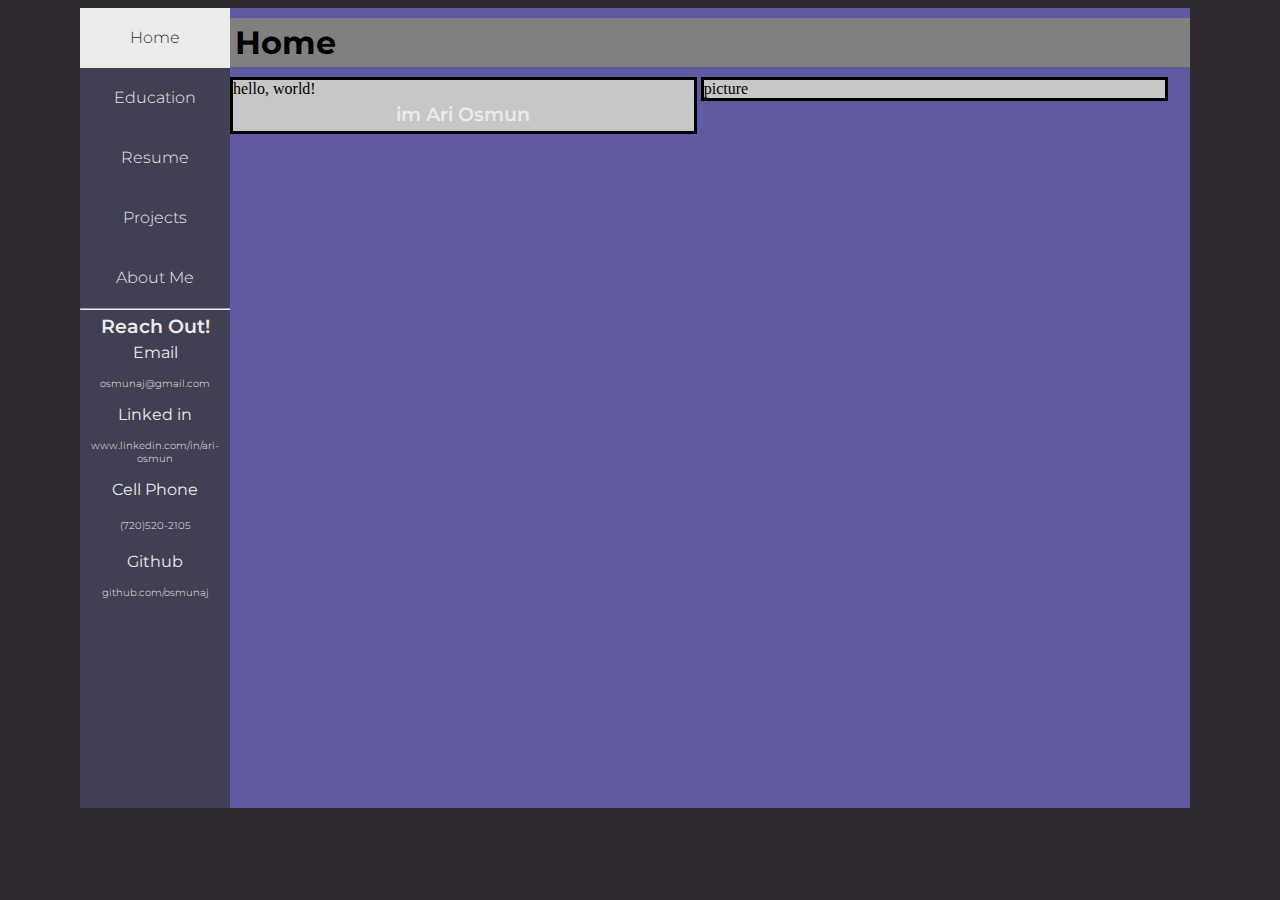
==== index.html @ 743184b4 "switched to using jquery instead of h3 for sidebar rendering, fixed sidebar highlight, formatting ch" ====
<html>

    <head>
        <link rel="stylesheet" href="/style/style_main.css">
        <link rel="stylesheet" href="/style/box.css">
    </head>

    <body>
        <!-- <div w3-include-html="/templates/sidebar.html" class="left-sidebar"></div> -->
        <div id="sidebar" class="left-sidebar"></div>

        <div class="main">
            <header>
                <h1>Home</h1>
            </header>
            <!-- <img loading="lazy" 
                src="/images/circle-removebg.png" 
                alt="Ari wearing business casual clothing." 
                class="portrait"
                > -->

            <div class="box half_box" >
                <p>hello, world!</p>
                <h3>im Ari Osmun</h3>
            </div>
            <div class="box half_box">
                picture
            </div>
            
        </div>
        <script src="/scripts/jquery-3.7.1.min.js"></script>
        <script> $(function(){$("#sidebar").load("/templates/sidebar.html");});</script>
    </body>
</html>
---- style/style_main.css ----
*{

}
/* 
    Color palette:
    #30292F < Black
    #413F54
    #5F5AA2
    #355691
    #3F4045 < dark grey
    
    #ebebeb < white

*/



body{
    margin-left: 80px;
    margin-right: 80px;
    background-color: #30292F
}



h1{
    /* Title */
    text-align: left;
    padding-left: 50px;
    margin: 0px;
    padding: 5px;
    font-family: Montserrat;
    font-weight: bold;
    width: 50%;
}

h2{
    /* Subtitle */
    text-align: left;
    padding-left: 60px;
    font-family: Montserrat;
    font-style: italic;
    color: rgb(196, 196, 196);
    font-size: small;
    width: 50%;
}

.portrait{
    float: right;
    width: 40%;
    max-width: 300px;
    margin: 50px;
    transform: translateY(-140px)
}

header{
    background-color: gray;
    margin-top: 10px;
    margin-bottom: 10px;
    display: block;
}

.logo{
    display: block;
    padding: 0px;
    margin: 0px;
    border: 0px;
    float: right;
}

img{
    display: inline-block;
    align-self: center;
    width: 25%;
    
    /* border-top-left-radius: 20px;
    border-bottom-right-radius: 20px; */
}



div{
    display: inline-block;
    padding: 0px;
    margin: 0px;
    border: 0px;
    vertical-align: top;
}


.image-block{
    background-color: rgb(111, 111, 111);
    /* width: 400px;
    height: 400px; */
    align-items: center;
}

.pdf{
    width: auto;
    /* min-width: 400px;
    max-width: 800px; */
}

.main{
    background-color: #5F5AA2;
    width: calc(100% - 160px);
    display: inline-block;
    vertical-align: top;
    height: 800px;
}

.no_radius{
    border-radius: 0px;
}


@font-face {
    font-family: Montserrat;
    src: url('fonts/Montserrat/Montserrat-VariableFont_wght.ttf') format('woff2');
    font-style: normal;
    font-weight: 300 800;
}

@font-face {
    font-family: Montserrat;
    src: url('fonts/Montserrat/Montserrat-Italic-VariableFont_wght.ttf') format('woff2');
    font-style: italic;
    font-weight: 300 800;
}
---- style/box.css ----
.box{
    border: solid;
    vertical-align: top;
    background-color: rgb(199, 199, 199);
}

.half_box{
    width: 48%;
}

.box p{
    font-size: small;
    all: unset;
}
.box h1{
    all: unset;
}
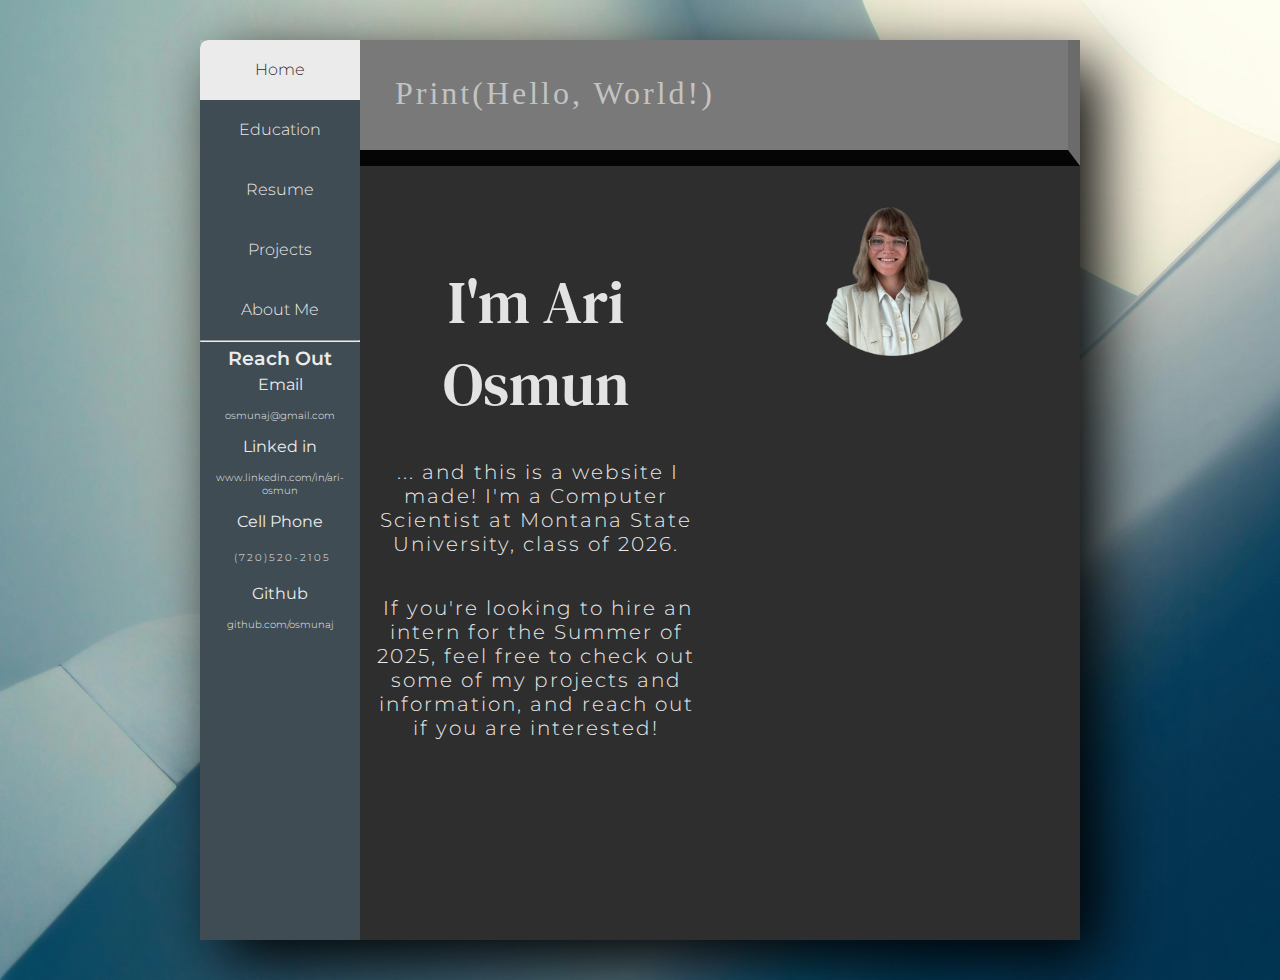
==== commit 40c2a7c1: "Changed background photo, added some text to home page, general formatting/visual additions" ====
--- a/index.html
+++ b/index.html
@@ -1,33 +1,62 @@
-<html>
-
+<html">
     <head>
         <link rel="stylesheet" href="/style/style_main.css">
         <link rel="stylesheet" href="/style/box.css">
     </head>
 
     <body>
-        <!-- <div w3-include-html="/templates/sidebar.html" class="left-sidebar"></div> -->
         <div id="sidebar" class="left-sidebar"></div>
+        <!-- <iframe src="/templates/sidebar.html" class="left-sidebar"></frame> -->
+        <main>
+            
+            <header>
+                <h1 class="code">Print(Hello, World!)</h1>
+            </header>
 
-        <div class="main">
-            <header>
-                <h1>Home</h1>
-            </header>
-            <!-- <img loading="lazy" 
+            <section>
+                <div style="width: 49%;" class="main_content_box">
+                    <h1>I'm Ari Osmun</h1>
+                    <p>... and this is a website I made! I'm a Computer Scientist at 
+                        Montana State University, class of 2026.
+                    </p>
+                    <p>
+                        If you're looking to hire an intern for the Summer of 2025, feel 
+                        free to check out some of my projects and information, and reach out 
+                        if you are interested!
+                    </p>
+                </div>
+                <div style="width: 49%;">
+                    <img loading="lazy" 
+                    src="/images/circle-removebg.png" 
+                    alt="Ari wearing business casual clothing." 
+                    class="portrait"
+                    >
+                </div>
+            </section>
+            
+
+            
+
+            <!-- <div style="width: 100%; height: 300px;">
+                
+            </div> -->
+            
+
+           
+            <!-- <div class="box half_box" >
+                <h1>I'm Ari Osmun</h1>
+            </div>
+            <div class="box half_box">
+                <img loading="lazy" 
                 src="/images/circle-removebg.png" 
                 alt="Ari wearing business casual clothing." 
                 class="portrait"
-                > -->
+                >
+            </div> -->
 
-            <div class="box half_box" >
-                <p>hello, world!</p>
-                <h3>im Ari Osmun</h3>
-            </div>
-            <div class="box half_box">
-                picture
-            </div>
             
-        </div>
+           
+        </main>
         <script src="/scripts/jquery-3.7.1.min.js"></script>
         <script> $(function(){$("#sidebar").load("/templates/sidebar.html");});</script>
     </body>
--- a/style/style_main.css
+++ b/style/style_main.css
@@ -13,15 +13,46 @@
 
 */
 
-
-
 body{
-    margin-left: 80px;
-    margin-right: 80px;
-    background-color: #30292F
-}
-
-
+    /* margin-left: 80px;
+    margin-right: 40px;
+    margin-top: 40px; */
+    margin-left: 200px;
+    
+    margin-right: 200px;
+    margin-top: 40px;
+    margin-bottom: 40px;
+    background-image: url(/images/background-4.jpg);
+    background-size: cover;
+    box-shadow: 20px 20px 60px;
+    
+}
+
+/* .main{
+    background-color: #bcb5b5;
+    width: calc(100% - 160px);
+    display: inline-block;
+    vertical-align: top;
+    height: 800px;
+} */
+
+main{
+    background-color: #2e2e2e;
+    width: calc(100% - 160px);
+    /* min-width: 600px; */
+    display: inline-block;
+    vertical-align: top;
+    height: 100vh;
+}
+
+section{
+    
+
+}
+
+section h1{
+    text-align: center;
+}
 
 h1{
     /* Title */
@@ -31,7 +62,6 @@
     padding: 5px;
     font-family: Montserrat;
     font-weight: bold;
-    width: 50%;
 }
 
 h2{
@@ -40,24 +70,59 @@
     padding-left: 60px;
     font-family: Montserrat;
     font-style: italic;
-    color: rgb(196, 196, 196);
+    /* color: rgb(196, 196, 196); */
+    
     font-size: small;
     width: 50%;
 }
 
+h3{
+    font-family: Montserrat;
+}
+
+p{
+    font-family: Montserrat;
+    font-size: 20px;
+    padding: 10px;
+    letter-spacing: 2px;
+    text-indent: 4px;
+}
+
+
+.code{
+    font-family: SourceCodePro !important;
+    font-style: normal;
+    font-weight: 300;
+    color: rgb(195, 195, 195);
+    /* color: #008000; */
+    letter-spacing: 3px;
+}
+
 .portrait{
-    float: right;
-    width: 40%;
-    max-width: 300px;
-    margin: 50px;
-    transform: translateY(-140px)
+    float: center;
+    display: block;
+    margin-left: auto;
+    margin-right: auto;
+    width: 50%;
+    min-width: 200px;
+   
+    /* transform: translateY(-100px); */
+    /* background-color: rgb(48, 48, 48);
+    border-radius: 50%; */
+
 }
 
 header{
-    background-color: gray;
-    margin-top: 10px;
+    background-color: rgb(121, 121, 121);
+    margin-top: 0px;
     margin-bottom: 10px;
+    padding-left: 30px;
+    padding-top: 30px;
+    height: 80px;
     display: block;
+    
+    border-bottom: solid 16px #050505;
+    border-right: solid 12px #6b6b6b;
 }
 
 .logo{
@@ -77,8 +142,6 @@
     border-bottom-right-radius: 20px; */
 }
 
-
-
 div{
     display: inline-block;
     padding: 0px;
@@ -101,13 +164,6 @@
     max-width: 800px; */
 }
 
-.main{
-    background-color: #5F5AA2;
-    width: calc(100% - 160px);
-    display: inline-block;
-    vertical-align: top;
-    height: 800px;
-}
 
 .no_radius{
     border-radius: 0px;
@@ -128,5 +184,50 @@
     font-weight: 300 800;
 }
 
-
-
+@font-face {
+    font-family: SourceCodePro;
+    src: url('fonts/Source_Code_Pro/SourceCodePro-VariableFont_wght.ttf') format('woff2');
+    font-style: normal;
+    font-weight: 300 800;
+}
+
+@font-face {
+    font-family: SourceCodePro;
+    src: url('/fonts/Source_Code_Pro/SourceCodePro-Italic-VariableFont_wght.ttf');
+    font-style: italic;
+    font-weight: 300 800;
+
+}
+
+
+@font-face {
+    font-family: Schibsted_Grotesk;
+    src: url('/fonts/Schibsted_Grotesk/SchibstedGrotesk-VariableFont_wght.ttf');
+    font-style: normal;
+    font-weight: 300 800;
+}
+
+@font-face {
+    font-family: Schibsted_Grotesk;
+    src: url('/fonts/Schibsted_Grotesk/SchibstedGrotesk-Italic-VariableFont_wght.ttf');
+    font-style: italic;
+    font-weight: 300 800;
+}
+
+@font-face {
+    font-family: DM_Serif;
+    src: url('/fonts/DM_Serif_Text/DMSerifText-Regular.ttf');
+    font-style: normal;
+    font-weight: 300 800;
+}
+
+
+@font-face {
+    font-family: DM_Serif;
+    src: url('/fonts/DM_Serif_Text/DMSerifText-Italic.ttf');
+    font-style: italic;
+    font-weight: 300 800;
+}
+
+
+
--- a/style/box.css
+++ b/style/box.css
@@ -1,17 +1,38 @@
+
+
 .box{
     border: solid;
     vertical-align: top;
     background-color: rgb(199, 199, 199);
 }
 
+.main_content_box{
+    height: 100hv;
+    text-align: center;
+    padding-top: 80px;
+    padding-bottom: 80px;
+}
+
+.main_content_box h1{
+    font-size: 60px;
+    font-family: DM_Serif;
+    color: rgb(227, 227, 227);
+}
+
 .half_box{
-    width: 48%;
+    width: 40%;
+    border: none;
+    box-shadow: 2px 2px 4px;
+    display: inline-block;
+    margin: 20px;
+    background-color: #a9bdcb;
 }
 
 .box p{
     font-size: small;
-    all: unset;
 }
 .box h1{
-    all: unset;
-}+    font-family: Montserrat;
+    font-weight: bold;
+    font-size: 35px;
+}
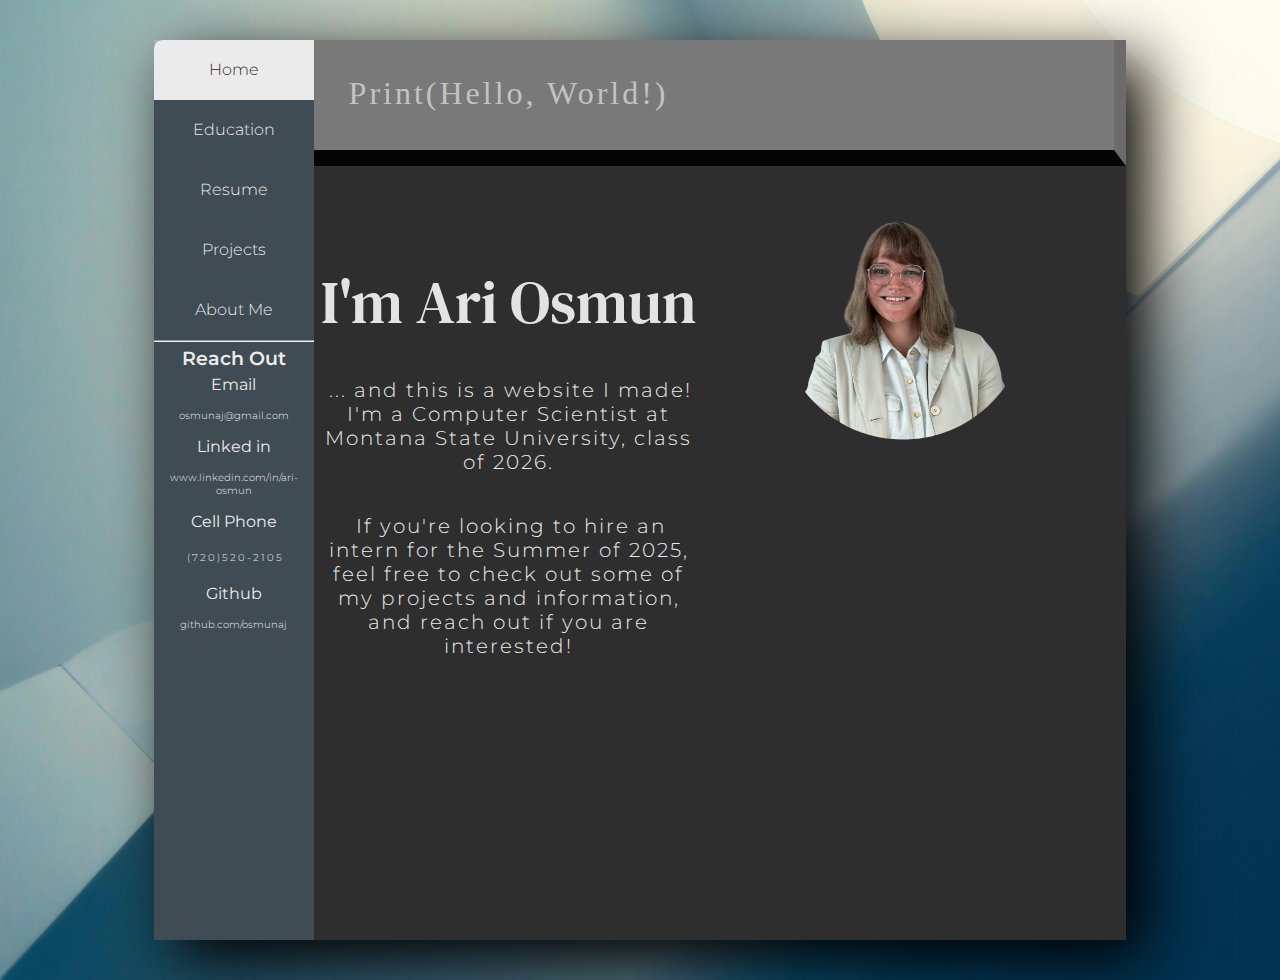
==== commit efc49c40: "Fixed Margin" ====
--- a/index.html
+++ b/index.html
@@ -14,7 +14,7 @@
             </header>
 
             <section>
-                <div style="width: 49%;" class="main_content_box">
+                <div class="main_content_box half_box">
                     <h1>I'm Ari Osmun</h1>
                     <p>... and this is a website I made! I'm a Computer Scientist at 
                         Montana State University, class of 2026.
@@ -25,7 +25,7 @@
                         if you are interested!
                     </p>
                 </div>
-                <div style="width: 49%;">
+                <div class="half_box">
                     <img loading="lazy" 
                     src="/images/circle-removebg.png" 
                     alt="Ari wearing business casual clothing." 
--- a/style/style_main.css
+++ b/style/style_main.css
@@ -1,6 +1,4 @@
-*{
-
-}
+
 /* 
     Color palette:
     #30292F < Black
@@ -17,9 +15,15 @@
     /* margin-left: 80px;
     margin-right: 40px;
     margin-top: 40px; */
-    margin-left: 200px;
-    
-    margin-right: 200px;
+
+
+    /* margin-left: 200px;
+    
+    margin-right: 200px; */
+
+    margin-left: 12%;
+    margin-right: 12%;
+
     margin-top: 40px;
     margin-bottom: 40px;
     background-image: url(/images/background-4.jpg);
@@ -43,11 +47,6 @@
     display: inline-block;
     vertical-align: top;
     height: 100vh;
-}
-
-section{
-    
-
 }
 
 section h1{
@@ -103,7 +102,7 @@
     display: block;
     margin-left: auto;
     margin-right: auto;
-    width: 50%;
+    width: 75%;
     min-width: 200px;
    
     /* transform: translateY(-100px); */
--- a/style/box.css
+++ b/style/box.css
@@ -20,12 +20,9 @@
 }
 
 .half_box{
-    width: 40%;
+    width: 48%;
     border: none;
-    box-shadow: 2px 2px 4px;
     display: inline-block;
-    margin: 20px;
-    background-color: #a9bdcb;
 }
 
 .box p{
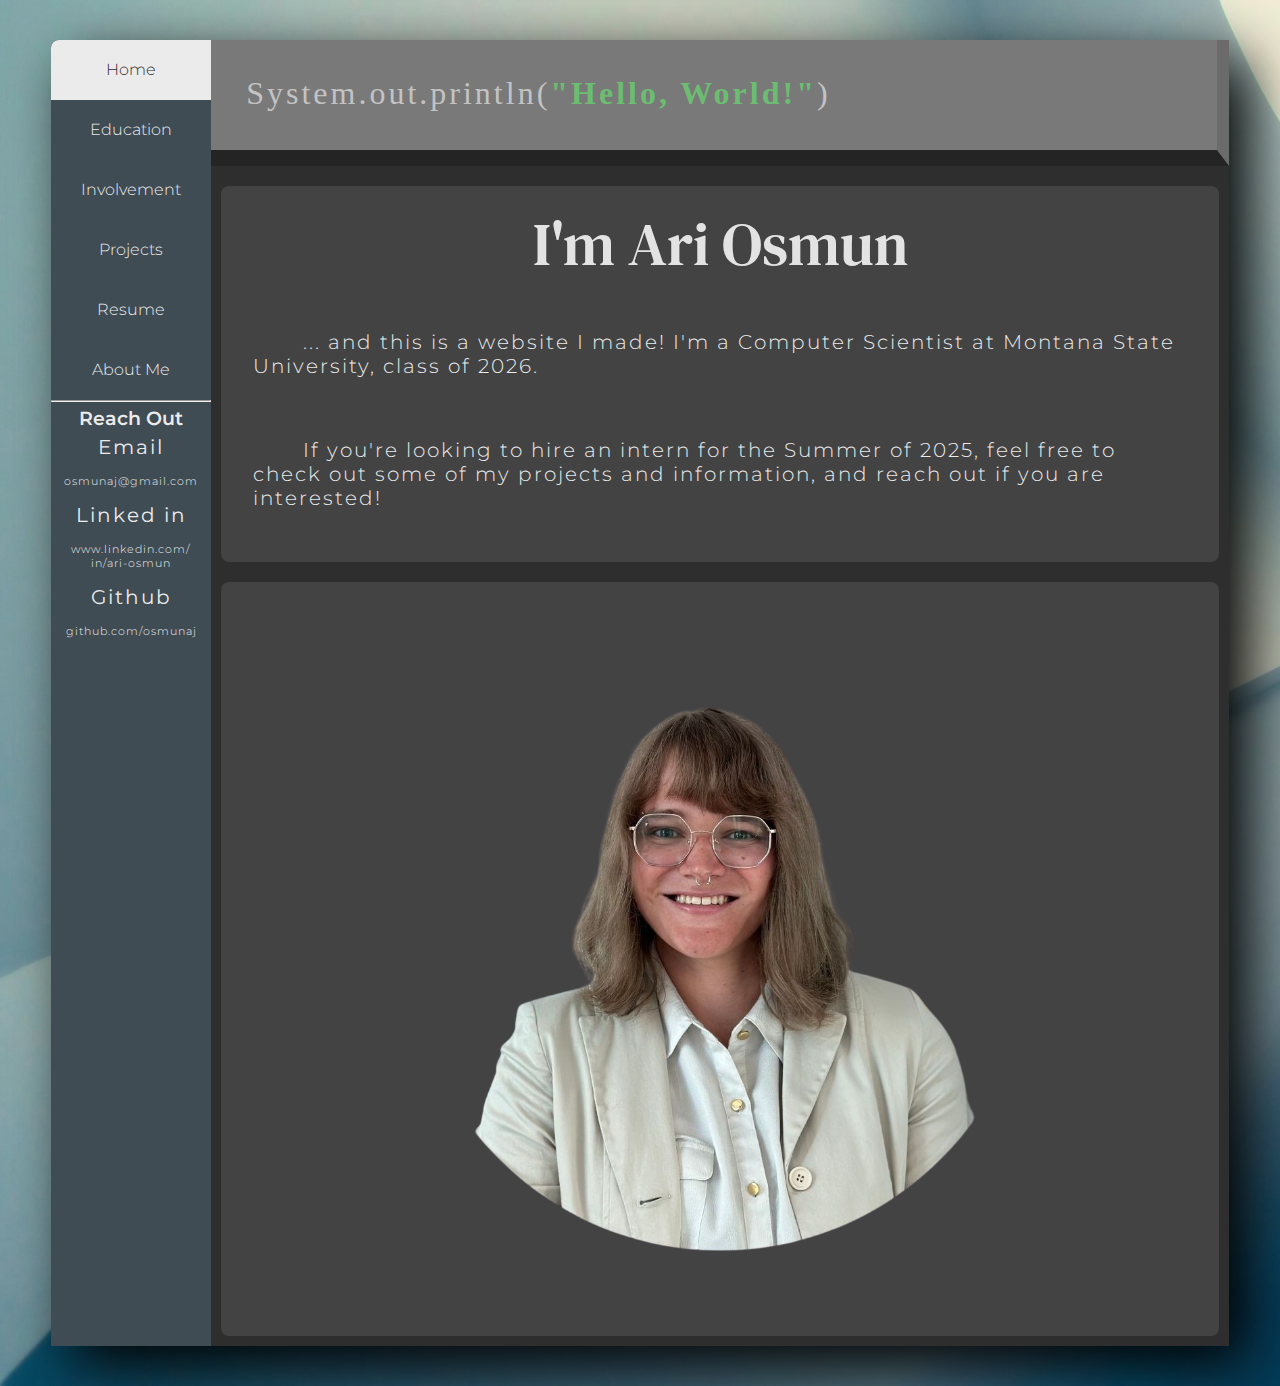
==== commit 31523710: "Content changes, made margin change based off screen size for visibility" ====
--- a/index.html
+++ b/index.html
@@ -1,7 +1,9 @@
-<html">
+<html>
     <head>
         <link rel="stylesheet" href="/style/style_main.css">
-        <link rel="stylesheet" href="/style/box.css">
+        <link rel="stylesheet" href="/style/boxes.css">
+        <script src="/scripts/jquery-3.7.1.min.js"></script>
+        <script> $(function(){$("#sidebar").load("/templates/sidebar.html");});</script>
     </head>
 
     <body>
@@ -10,11 +12,12 @@
         <main>
             
             <header>
-                <h1 class="code">Print(Hello, World!)</h1>
+                <h1 class="code">System.out.println(<span class="orange_code">"Hello, World!"</span>)</h1>
+                
             </header>
 
             <section>
-                <div class="main_content_box half_box">
+                <div class="main_content_box half_box" >
                     <h1>I'm Ari Osmun</h1>
                     <p>... and this is a website I made! I'm a Computer Scientist at 
                         Montana State University, class of 2026.
@@ -32,6 +35,7 @@
                     class="portrait"
                     >
                 </div>
+                
             </section>
             
 
@@ -57,7 +61,6 @@
             
            
         </main>
-        <script src="/scripts/jquery-3.7.1.min.js"></script>
-        <script> $(function(){$("#sidebar").load("/templates/sidebar.html");});</script>
+        
     </body>
 </html>--- a/style/style_main.css
+++ b/style/style_main.css
@@ -1,3 +1,12 @@
+@media only screen and (max-width: 1335px){
+    .half_box{
+        width: calc(100% - 20px)!important;
+    }
+    body{
+        margin-left: 4% !important;
+        margin-right: 4% !important;
+    }
+}
 
 /* 
     Color palette:
@@ -10,43 +19,36 @@
     #ebebeb < white
 
 */
-
+html{
+    scroll-behavior: smooth;
+    background-image: url(/images/background-4.jpg);
+    background-size: cover;
+}
 body{
-    /* margin-left: 80px;
-    margin-right: 40px;
-    margin-top: 40px; */
-
-
-    /* margin-left: 200px;
-    
-    margin-right: 200px; */
+    min-width: 800px;
 
     margin-left: 12%;
     margin-right: 12%;
-
     margin-top: 40px;
     margin-bottom: 40px;
-    background-image: url(/images/background-4.jpg);
+    
     background-size: cover;
     box-shadow: 20px 20px 60px;
-    
-}
-
-/* .main{
-    background-color: #bcb5b5;
-    width: calc(100% - 160px);
-    display: inline-block;
-    vertical-align: top;
-    height: 800px;
-} */
+    background-color: #3f4c54;
+    border-top-left-radius: 8px;    
+}
+
+
 
 main{
     background-color: #2e2e2e;
     width: calc(100% - 160px);
-    /* min-width: 600px; */
+    
     display: inline-block;
     vertical-align: top;
-    height: 100vh;
+    min-height: fit-content;
+    height: 100%;
+    
 }
 
 section h1{
@@ -55,7 +57,7 @@
 
 h1{
     /* Title */
-    text-align: left;
+    text-align: center;
     padding-left: 50px;
     margin: 0px;
     padding: 5px;
@@ -68,8 +70,10 @@
     text-align: left;
     padding-left: 60px;
     font-family: Montserrat;
-    font-style: italic;
-    /* color: rgb(196, 196, 196); */
+    text-align: center;
+    font-style: italic;
+    font-weight: 100;
+    color: rgb(141, 141, 141);
     
     font-size: small;
     width: 50%;
@@ -79,16 +83,38 @@
     font-family: Montserrat;
 }
 
+h5{
+    text-align: center;
+    color: #ebebeb;
+    font-size: 25px;
+    font-weight: 100;
+    
+}
+
+p,li{
+    font-weight: 200;
+    color: #ebebeb;
+    text-align: left;
+    font-family: Montserrat;
+    font-size: 20px;
+    padding: 20px;
+    letter-spacing: 2px;
+}
 p{
-    font-family: Montserrat;
-    font-size: 20px;
-    padding: 10px;
-    letter-spacing: 2px;
-    text-indent: 4px;
-}
+    text-indent: 50px;
+}
+
+li{
+    margin-left: 100px;
+    padding: 5px;
+    text-align: left;
+    list-style-type: square;
+}
+
 
 
 .code{
+    text-align: left;
     font-family: SourceCodePro !important;
     font-style: normal;
     font-weight: 300;
@@ -96,6 +122,9 @@
     /* color: #008000; */
     letter-spacing: 3px;
 }
+
+.orange_code{color: #6cbd71;font-weight: bold;}
+
 
 .portrait{
     float: center;
@@ -104,12 +133,10 @@
     margin-right: auto;
     width: 75%;
     min-width: 200px;
-   
-    /* transform: translateY(-100px); */
-    /* background-color: rgb(48, 48, 48);
-    border-radius: 50%; */
-
-}
+
+}
+
+
 
 header{
     background-color: rgb(121, 121, 121);
@@ -120,17 +147,10 @@
     height: 80px;
     display: block;
     
-    border-bottom: solid 16px #050505;
+    border-bottom: solid 16px #242424;
     border-right: solid 12px #6b6b6b;
 }
 
-.logo{
-    display: block;
-    padding: 0px;
-    margin: 0px;
-    border: 0px;
-    float: right;
-}
 
 img{
     display: inline-block;
--- a/style/boxes.css
+++ b/style/boxes.css
@@ -0,0 +1,55 @@
+
+
+.box{
+    border: solid;
+    vertical-align: top;
+    background-color: rgb(199, 199, 199);
+}
+
+.main_content_box{
+    height: 100hv;
+    text-align: center;
+    padding-top: 80px;
+    padding-bottom: 80px;
+}
+
+.main_content_box h1{
+    font-size: 60px;
+    font-family: DM_Serif;
+    color: rgb(227, 227, 227);
+}
+
+.half_box{
+    display: inline-block;
+    box-sizing: border-box;
+    float:left;
+    
+    
+    margin: 10px;
+
+    width: calc(50% - 20px);
+    min-width: 400px;
+    border-radius: 8px;
+    padding: 12px;
+    
+
+    border: none;
+    
+    background-color: rgb(67, 67, 67);
+    
+}
+
+.half_box h1{
+    font-size: 60px;
+    font-family: DM_Serif;
+    color: rgb(227, 227, 227);
+}
+
+.box p{
+    font-size: small;
+}
+.box h1{
+    font-family: Montserrat;
+    font-weight: bold;
+    font-size: 35px;
+}
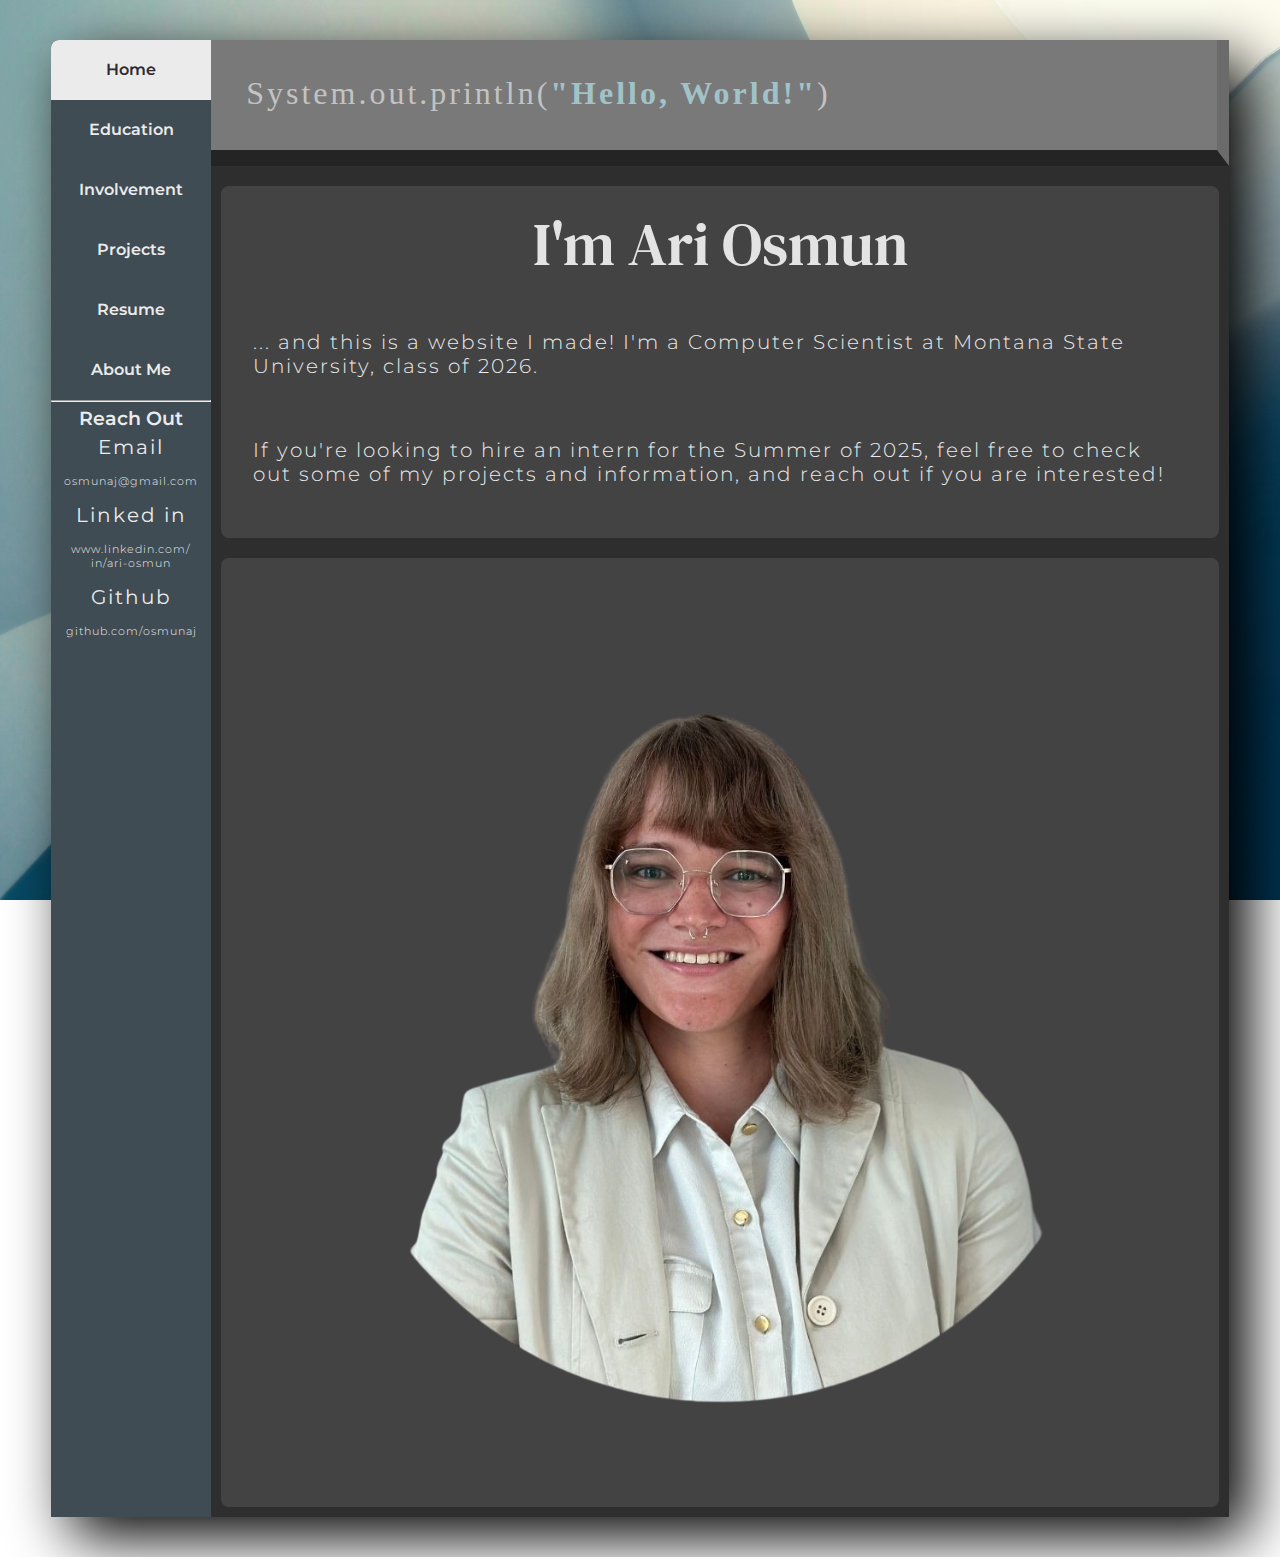
==== commit 9a9afab3: "Rename update_sidebar to script.js" ====
--- a/index.html
+++ b/index.html
@@ -17,7 +17,7 @@
             </header>
 
             <section>
-                <div class="main_content_box half_box" >
+                <div class="main_content_box half_box left" >
                     <h1>I'm Ari Osmun</h1>
                     <p>... and this is a website I made! I'm a Computer Scientist at 
                         Montana State University, class of 2026.
@@ -28,7 +28,7 @@
                         if you are interested!
                     </p>
                 </div>
-                <div class="half_box">
+                <div class="half_box right">
                     <img loading="lazy" 
                     src="/images/circle-removebg.png" 
                     alt="Ari wearing business casual clothing." 
--- a/style/style_main.css
+++ b/style/style_main.css
@@ -1,6 +1,6 @@
 @media only screen and (max-width: 1335px){
     .half_box{
-        width: calc(100% - 20px)!important;
+        width: calc(100% - 20px) !important;
     }
     body{
         margin-left: 4% !important;
@@ -23,6 +23,9 @@
     scroll-behavior: smooth;
     background-image: url(/images/background-4.jpg);
     background-size: cover;
+
+    background-attachment: fixed;
+
 }
 body{
     min-width: 800px;
@@ -35,7 +38,7 @@
     background-size: cover;
     box-shadow: 20px 20px 60px;
     background-color: #3f4c54;
-    border-top-left-radius: 8px;    
+    border-top-left-radius: 8px;
 }
 
 
@@ -92,7 +95,7 @@
 }
 
 p,li{
-    font-weight: 200;
+    font-weight: 100px;
     color: #ebebeb;
     text-align: left;
     font-family: Montserrat;
@@ -101,11 +104,11 @@
     letter-spacing: 2px;
 }
 p{
-    text-indent: 50px;
+    /* text-indent: 50px; */
 }
 
 li{
-    margin-left: 100px;
+    margin-left: 150px;
     padding: 5px;
     text-align: left;
     list-style-type: square;
@@ -123,17 +126,24 @@
     letter-spacing: 3px;
 }
 
-.orange_code{color: #6cbd71;font-weight: bold;}
-
+.orange_code{color: #a1c3c8;font-weight: bold;}
 
 .portrait{
     float: center;
     display: block;
     margin-left: auto;
     margin-right: auto;
-    width: 75%;
-    min-width: 200px;
-
+    width: 95%;
+}
+
+.image{
+    float: center;
+    display: block;
+    margin-left: auto;
+    margin-right: auto;
+    width: 95%;
+    border-radius: 8px;
+    box-shadow: 6px 6px 24px #141414;   
 }
 
 
--- a/style/boxes.css
+++ b/style/boxes.css
@@ -19,10 +19,15 @@
     color: rgb(227, 227, 227);
 }
 
+.left{float: left;}
+.right{float: right;}
+
 .half_box{
+    
+    box-sizing: border-box;
     display: inline-block;
-    box-sizing: border-box;
-    float:left;
+    /* box-sizing:border-box; */
+    
     
     
     margin: 10px;
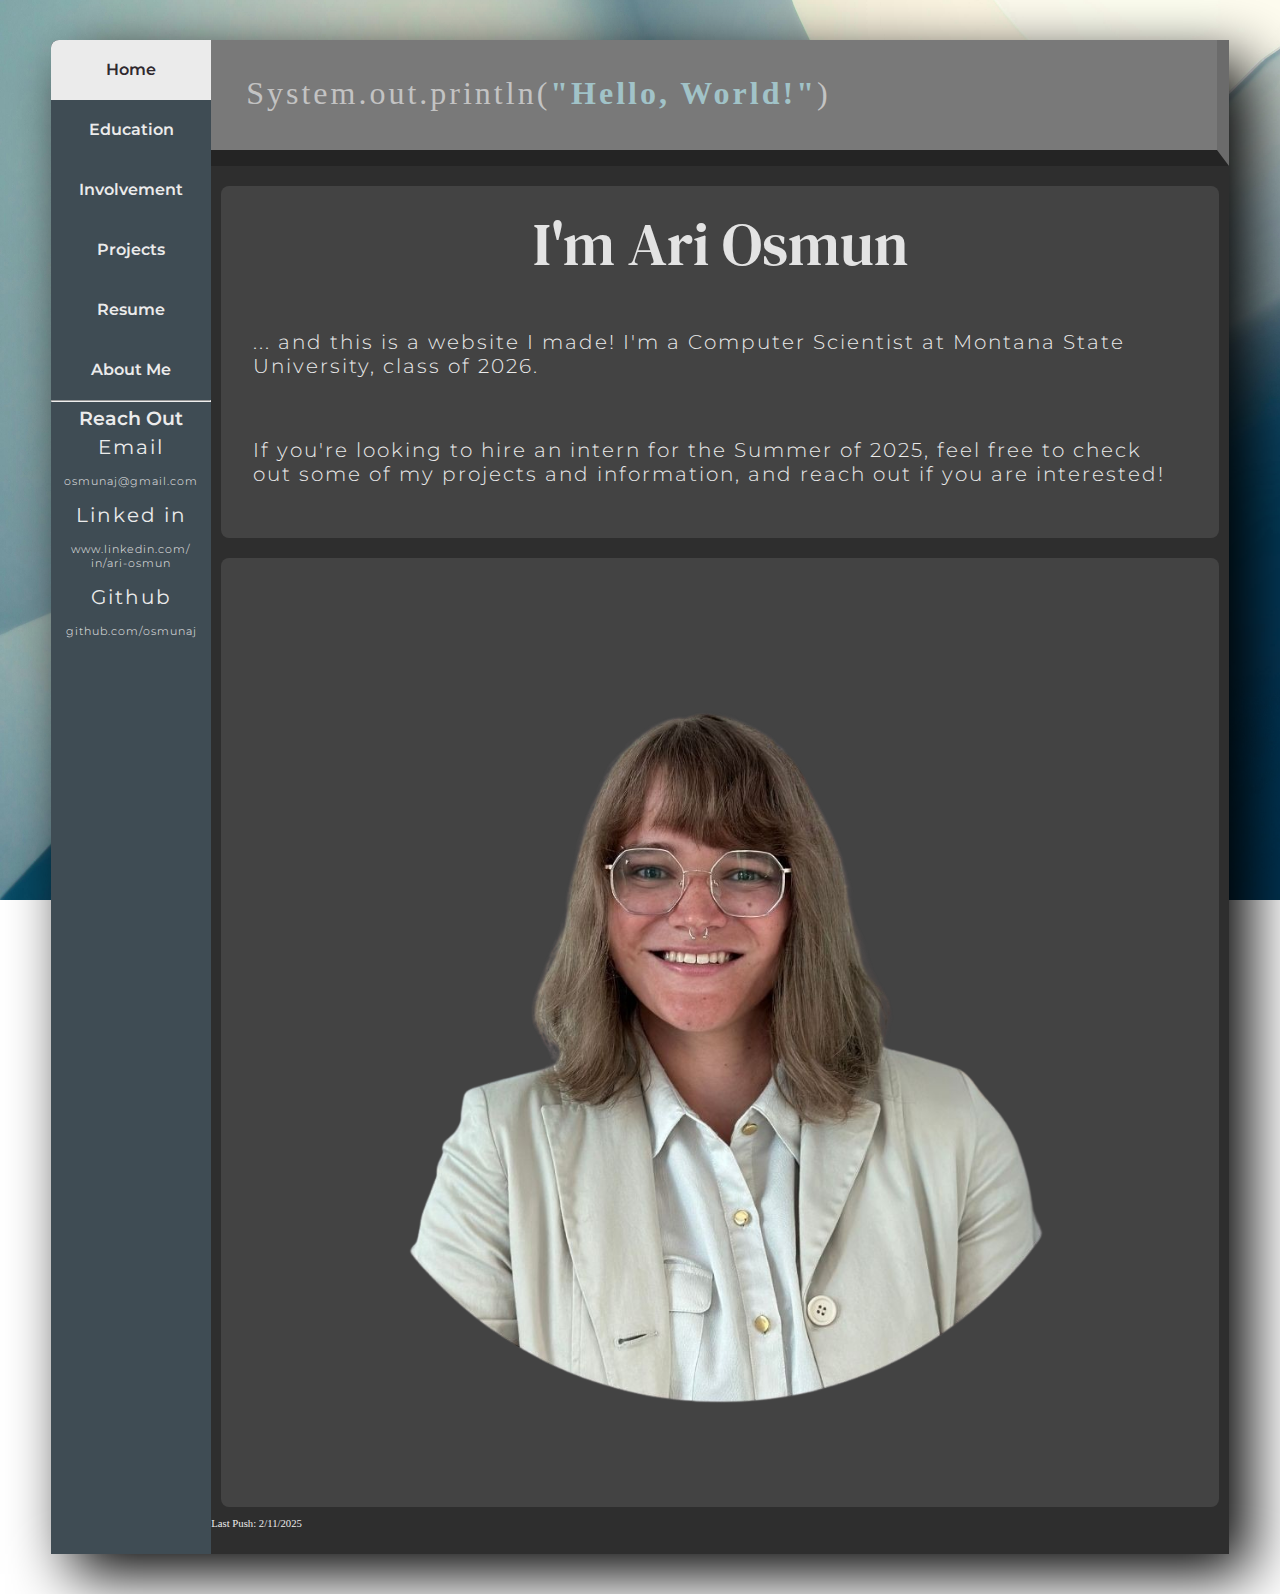
==== commit 4467a065: "Test 2 Fixing Cloudflare JS" ====
--- a/index.html
+++ b/index.html
@@ -59,7 +59,9 @@
             </div> -->
 
             
-           
+            <footer>
+                <h6>Last Push: 2/11/2025</h6>
+            </footer>
         </main>
         
     </body>
--- a/style/style_main.css
+++ b/style/style_main.css
@@ -7,7 +7,6 @@
         margin-right: 4% !important;
     }
 }
-
 /* 
     Color palette:
     #30292F < Black
@@ -44,6 +43,7 @@
 
 
 main{
+    
     background-color: #2e2e2e;
     width: calc(100% - 160px);
     
@@ -88,10 +88,15 @@
 
 h5{
     text-align: center;
-    color: #ebebeb;
+    
     font-size: 25px;
     font-weight: 100;
     
+}
+
+h6{
+    color: #ebebeb;
+    font-weight: 100;
 }
 
 p,li{
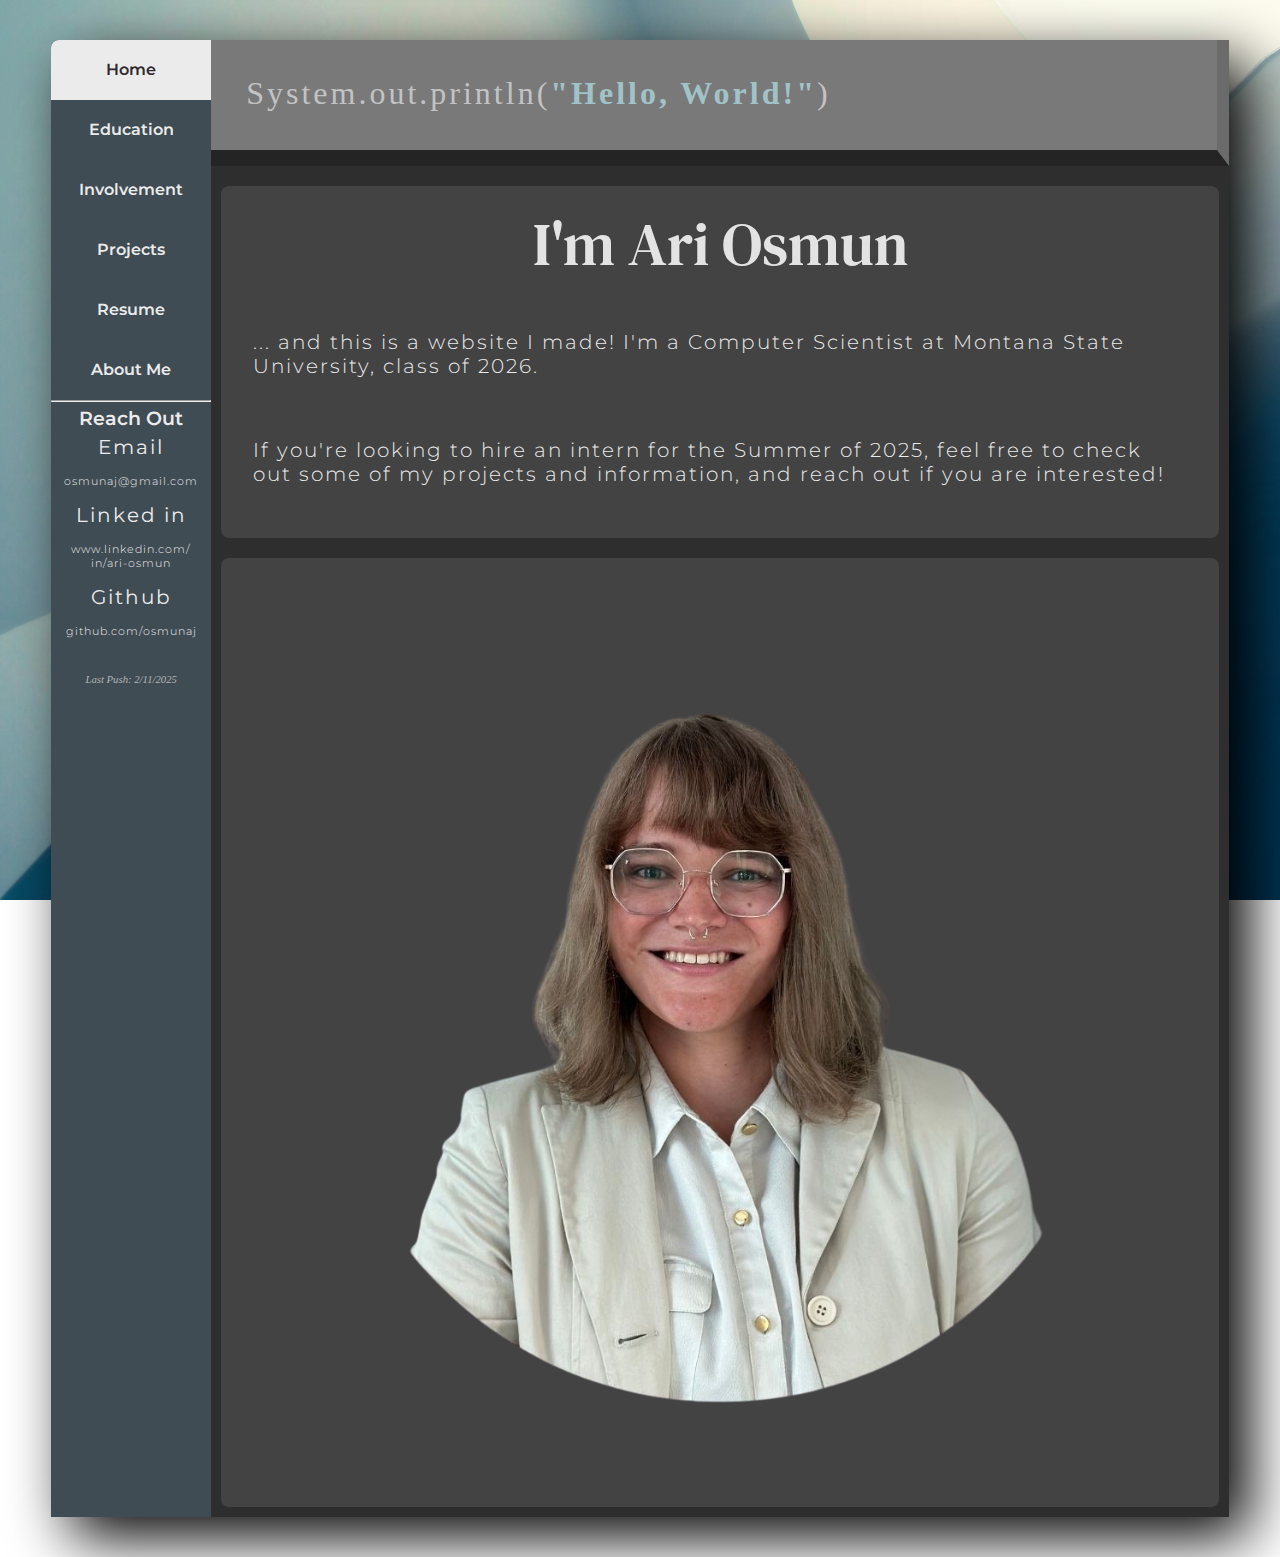
==== commit 77386444: "Test 3 Fixing Cloudflare JS" ====
--- a/index.html
+++ b/index.html
@@ -59,9 +59,7 @@
             </div> -->
 
             
-            <footer>
-                <h6>Last Push: 2/11/2025</h6>
-            </footer>
+            
         </main>
         
     </body>
--- a/style/style_main.css
+++ b/style/style_main.css
@@ -95,8 +95,10 @@
 }
 
 h6{
-    color: #ebebeb;
-    font-weight: 100;
+    font-style: italic;
+    color: #b3b3b3;
+    font-weight: 50;
+    text-align: center;
 }
 
 p,li{
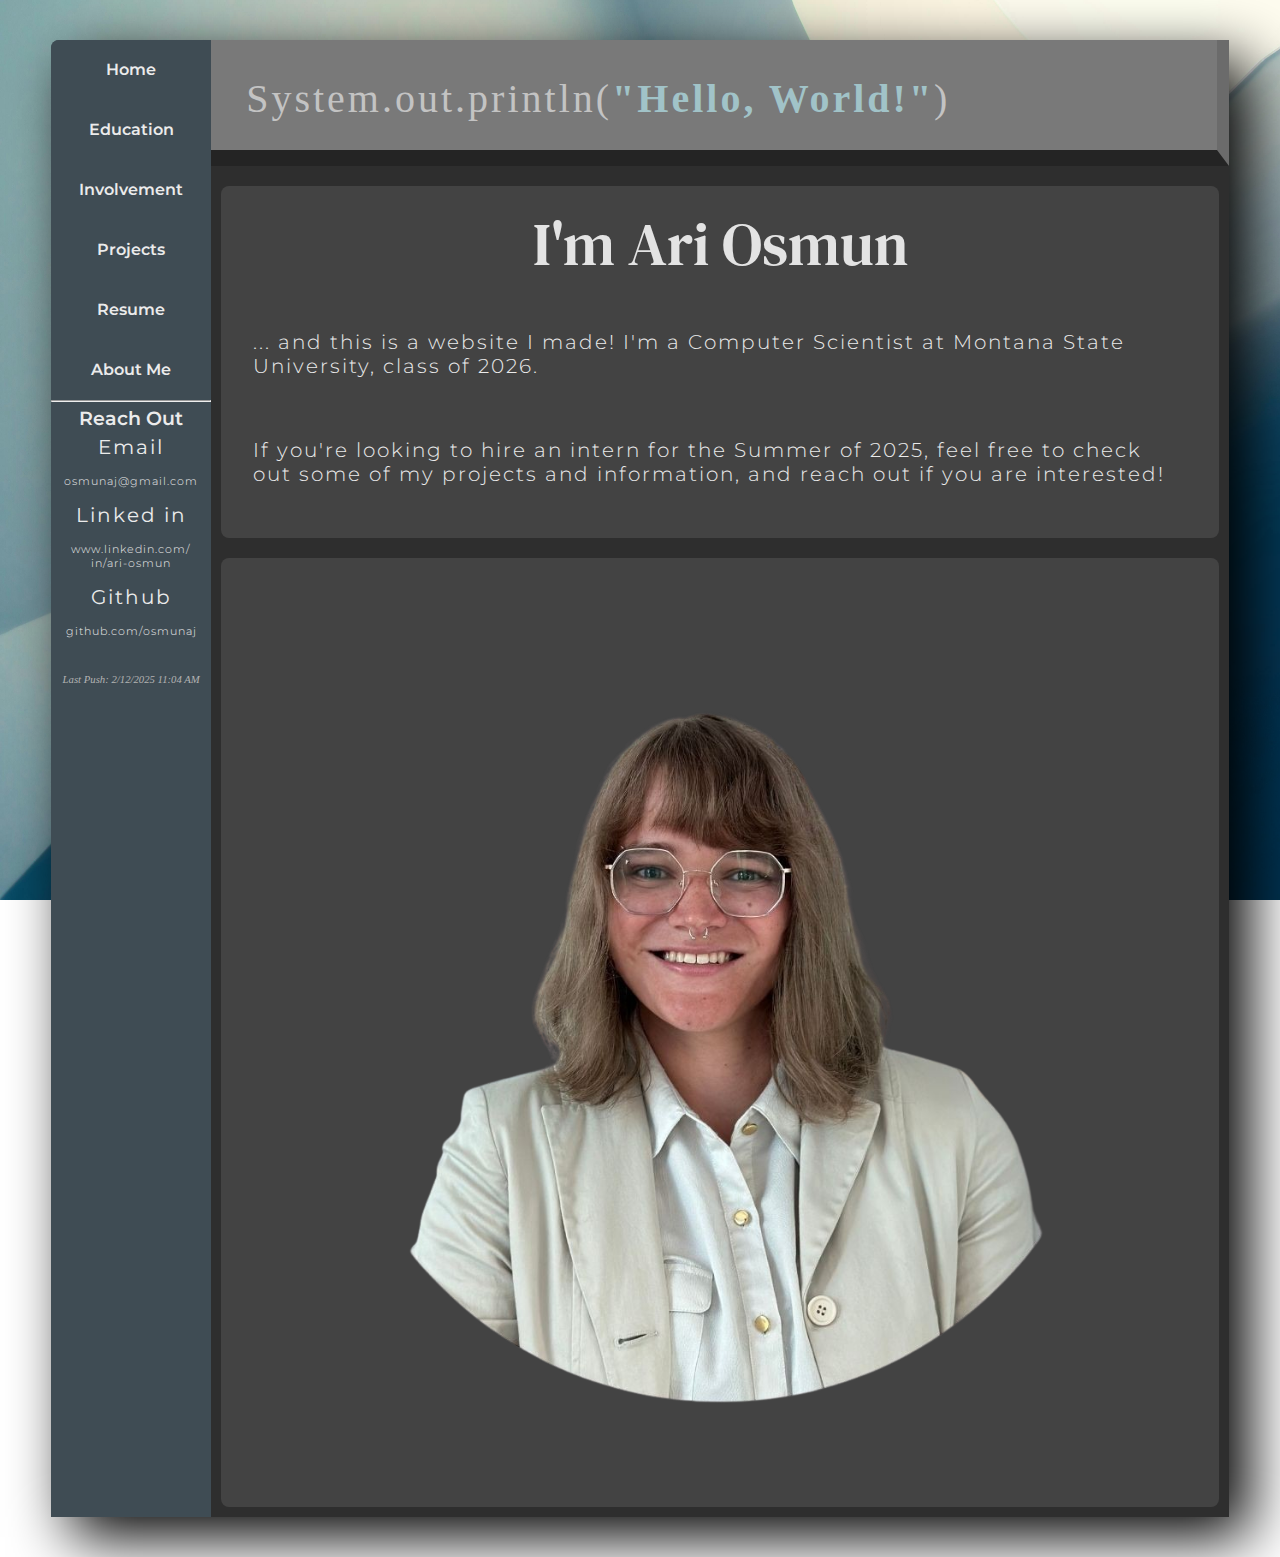
==== commit 224685cb: "Update Projects page, add collapsible animation" ====
--- a/index.html
+++ b/index.html
@@ -17,7 +17,7 @@
             </header>
 
             <section>
-                <div class="main_content_box half_box left" >
+                <div class="half_box left" >
                     <h1>I'm Ari Osmun</h1>
                     <p>... and this is a website I made! I'm a Computer Scientist at 
                         Montana State University, class of 2026.
@@ -33,6 +33,7 @@
                     src="/images/circle-removebg.png" 
                     alt="Ari wearing business casual clothing." 
                     class="portrait"
+                    
                     >
                 </div>
                 
--- a/style/style_main.css
+++ b/style/style_main.css
@@ -22,12 +22,11 @@
     scroll-behavior: smooth;
     background-image: url(/images/background-4.jpg);
     background-size: cover;
-
     background-attachment: fixed;
-
-}
+}
+
 body{
-    min-width: 800px;
+    min-width: 930px;
 
     margin-left: 12%;
     margin-right: 12%;
@@ -43,7 +42,6 @@
 
 
 main{
-    
     background-color: #2e2e2e;
     width: calc(100% - 160px);
     
@@ -55,17 +53,20 @@
 }
 
 section h1{
-    text-align: center;
+    font-size: 60px;
+    font-family: DM_Serif;
+    color: rgb(227, 227, 227);
 }
 
 h1{
     /* Title */
     text-align: center;
-    padding-left: 50px;
+    padding: 5px;
     margin: 0px;
-    padding: 5px;
     font-family: Montserrat;
     font-weight: bold;
+    font-size: 40px;
+    color: rgb(227, 227, 227);
 }
 
 h2{
@@ -91,7 +92,7 @@
     
     font-size: 25px;
     font-weight: 100;
-    
+    color: #ebebeb;
 }
 
 h6{
@@ -99,6 +100,10 @@
     color: #b3b3b3;
     font-weight: 50;
     text-align: center;
+}
+
+footer{
+    vertical-align: bottom;
 }
 
 p,li{
@@ -153,9 +158,13 @@
     box-shadow: 6px 6px 24px #141414;   
 }
 
-
+.center_link{
+    text-align: center;
+    width: 100%;
+}
 
 header{
+    
     background-color: rgb(121, 121, 121);
     margin-top: 0px;
     margin-bottom: 10px;
@@ -163,20 +172,10 @@
     padding-top: 30px;
     height: 80px;
     display: block;
-    
     border-bottom: solid 16px #242424;
     border-right: solid 12px #6b6b6b;
 }
 
-
-img{
-    display: inline-block;
-    align-self: center;
-    width: 25%;
-    
-    /* border-top-left-radius: 20px;
-    border-bottom-right-radius: 20px; */
-}
 
 div{
     display: inline-block;
@@ -187,25 +186,6 @@
 }
 
 
-.image-block{
-    background-color: rgb(111, 111, 111);
-    /* width: 400px;
-    height: 400px; */
-    align-items: center;
-}
-
-.pdf{
-    width: auto;
-    /* min-width: 400px;
-    max-width: 800px; */
-}
-
-
-.no_radius{
-    border-radius: 0px;
-}
-
-
 @font-face {
     font-family: Montserrat;
     src: url('fonts/Montserrat/Montserrat-VariableFont_wght.ttf') format('woff2');
--- a/style/boxes.css
+++ b/style/boxes.css
@@ -6,38 +6,21 @@
     background-color: rgb(199, 199, 199);
 }
 
-.main_content_box{
-    height: 100hv;
-    text-align: center;
-    padding-top: 80px;
-    padding-bottom: 80px;
-}
-
-.main_content_box h1{
-    font-size: 60px;
-    font-family: DM_Serif;
-    color: rgb(227, 227, 227);
-}
 
 .left{float: left;}
 .right{float: right;}
 
 .half_box{
-    
     box-sizing: border-box;
     display: inline-block;
-    /* box-sizing:border-box; */
-    
-    
-    
+    box-sizing:border-box;
     margin: 10px;
+   
 
     width: calc(50% - 20px);
     min-width: 400px;
     border-radius: 8px;
     padding: 12px;
-    
-
     border: none;
     
     background-color: rgb(67, 67, 67);
@@ -58,3 +41,29 @@
     font-weight: bold;
     font-size: 35px;
 }
+
+.collapsible{
+    font-size: 30px;
+    font-family: DM_Serif;
+    color: rgb(227, 227, 227);
+
+    background-color: rgb(52, 62, 71);
+    width: 100%;
+    border-radius: 5px;
+    height: 60px;
+    margin-top: 5px;
+}
+
+.project_box{
+    background-color: rgb(113, 123, 141);
+    box-sizing: border-box;
+    padding-left: 20px;
+    /* padding: 20px; */
+    
+    
+}
+
+@keyframes open_anim {
+    0% {height: 5%;}
+    100% {height: 80%;}
+}